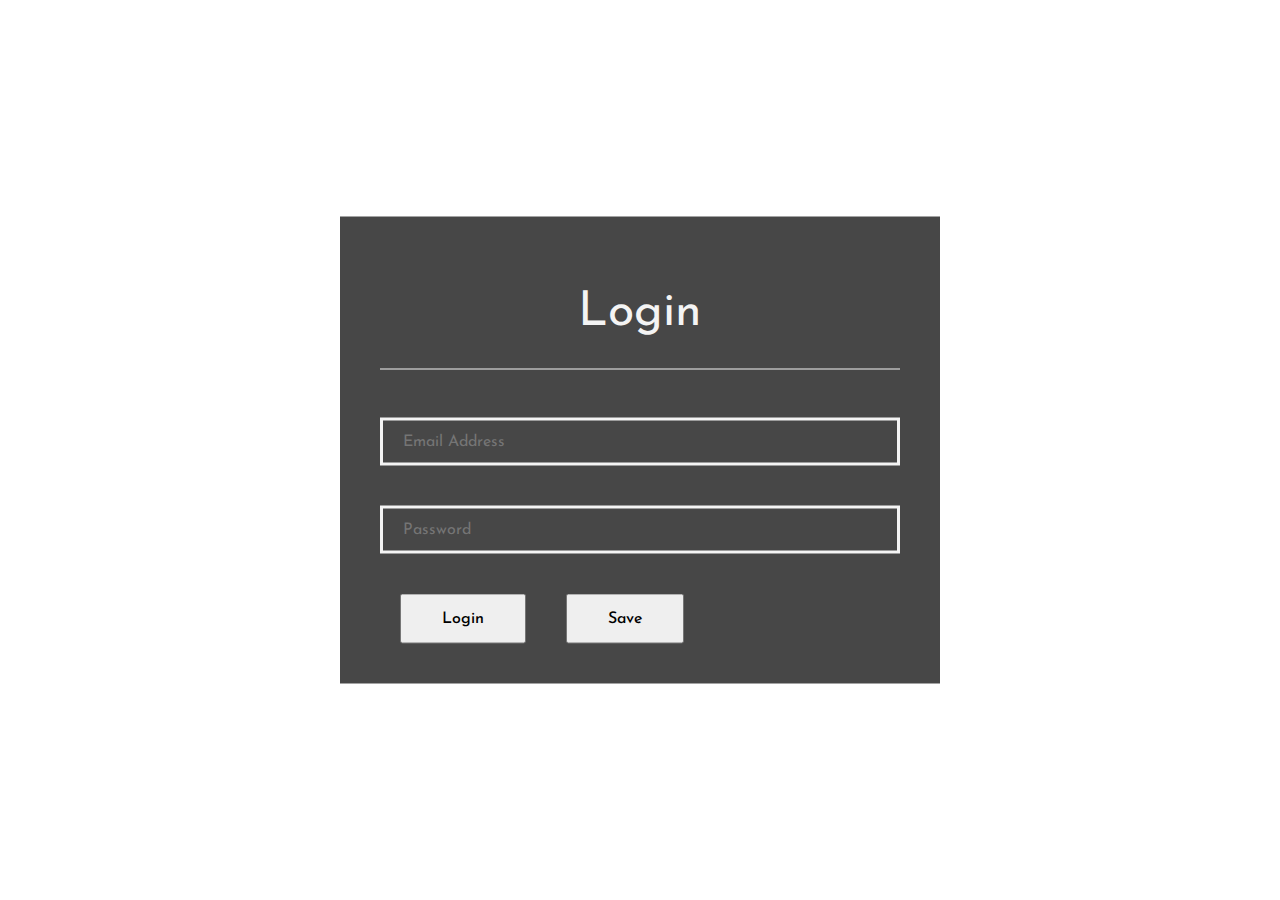
==== index.html @ 2da29306 "add new flex grid system based on flexing up to 4 with classes to center and align items" ====
<!DOCTYPE html>
<html>
  <head>
    <meta charset="utf-8">
    <title>Tuxedo CSS</title>
    <link rel="stylesheet" href="css/styles.css">
		<script src="https://code.jquery.com/jquery-3.1.1.min.js" integrity="sha256-hVVnYaiADRTO2PzUGmuLJr8BLUSjGIZsDYGmIJLv2b8=" crossorigin="anonymous"></script>
  </head>
  <body>

    <div class="hero">
      <!-- <div id="three-canvas"></div> -->
      <div class="hero-body">

        <form>
          <header class="header-light">Login</header>
          <input type="text" class="input_border-light" placeholder="Email Address">
          <input type="password" class="input_border-light" placeholder="Password">
          <div class="f-row">
              <button type="button" class="btn-ghost">Login</button>
              <button type="button" class="btn-ghost">Save</button>
          </div>
      </form>

			</div>
    </div>


    <script src="js/three.js"></script>
    <script src="js/three-render.js"></script>
  </body>
</html>
---- css/styles.css ----
@import url("https://fonts.googleapis.com/css?family=Josefin+Sans:300,400,700,700i");
* {
  box-sizing: border-box;
  margin: 0;
  padding: 0; }

body {
  font-size: 16px;
  line-height: 1; }

.hero {
  position: relative;
  height: 100vh;
  width: 100vw; }
  .hero-body {
    position: absolute;
    width: 100%;
    top: 50%;
    left: 50%;
    transform: translate(-50%, -50%); }

canvas {
  display: block; }

#three-canvas {
  position: absolute; }

.container {
  max-width: 1080px;
  width: 100%;
  margin: auto; }

[class*='col-'] {
  float: left;
  min-height: 1px;
  max-width: 100%;
  padding: 20px; }

.row:before,
.row:after {
  content: "";
  display: table;
  clear: both; }

.col-1 {
  width: 8.33%; }

.col-2 {
  width: 16.66%; }

.col-3 {
  width: 25%; }

.col-4 {
  width: 33.33%; }

.col-5 {
  width: 41.67%; }

.col-6 {
  width: 50%; }

.col-7 {
  width: 58.33%; }

.col-8 {
  width: 66.67%; }

.col-9 {
  width: 75%; }

.col-10 {
  width: 83.33%; }

.col-11 {
  width: 91.66%; }

.col-12 {
  width: 100%; }

.f-row {
  width: 100%;
  display: flex;
  flex-wrap: wrap; }

.f-col-1 {
  flex: 1; }

.f-col-2 {
  flex: 2; }

.f-col-3 {
  flex: 3; }

.f-col-4 {
  flex: 4; }

[class*='flex-center'] {
  display: flex; }

.flex-center {
  justify-content: center;
  align-items: center; }

.flex-center-h {
  justify-content: center; }

.flex-center-v {
  align-items: center; }

.flex-end {
  display: flex;
  align-items: flex-end; }

@media screen and (max-width: 760px) {
  [class*='f-col-'] {
    flex: 50%; } }
@media screen and (max-width: 500px) {
  [class*='f-col-'] {
    flex: 100%; } }

@media screen and (max-width: 500px) {
  [class*='col-'] {
    width: 100%; } }

button {
  font-family: 'Josefin Sans', sans-serif;
  font-size: 1rem;
  height: 50px;
  font-weight: 500;
  margin: 0 20px;
  padding: 15px 40px;
  transition: background ease-in-out 200ms, border ease-in-out 200ms; }
  button:hover, button:focus {
    cursor: pointer;
    outline: none; }

.btn-light {
  color: #191919;
  background: #F4F4F4;
  border: 2px solid #F4F4F4; }
  .btn-light:hover {
    background: #191919;
    border-color: #191919;
    color: #F4F4F4; }

.btn-dark {
  color: #F4F4F4;
  background: #191919;
  border: 2px solid #191919; }
  .btn-dark:hover {
    background: #F4F4F4;
    border-color: #F4F4F4;
    color: #191919; }

.btn-light-ghost {
  background: none;
  border: 2px solid #F4F4F4;
  color: #F4F4F4;
  font-size: 1rem;
  transition: all ease-in-out 100ms;
  font-weight: 500; }
  .btn-light-ghost:hover {
    cursor: pointer;
    background: #F4F4F4;
    color: #191919;
    outline: none; }
  .btn-light-ghost:focus, .btn-light-ghost:active {
    outline: none; }

.btn-dark-ghost {
  background: none;
  border: 2px solid #191919;
  color: #191919;
  font-size: 1rem;
  transition: all ease-in-out 100ms;
  font-weight: 500; }
  .btn-dark-ghost:hover {
    cursor: pointer;
    background: #191919;
    color: #F4F4F4;
    outline: none; }
  .btn-dark-ghost:focus, .btn-dark-ghost:active {
    outline: none; }

form {
  max-width: 600px;
  margin: auto;
  background: rgba(25, 25, 25, 0.8);
  padding: 40px; }

.header-light {
  color: #F4F4F4;
  font-size: 3rem;
  padding: 2rem;
  border-bottom: 1px solid #F4F4F4;
  font-family: "Josefin Sans", sans-serif;
  text-align: center;
  margin-bottom: 3rem; }

input {
  display: block;
  margin: 40px 0;
  height: 3rem;
  max-width: 100%;
  width: 100%;
  border: 2px solid #191919;
  font-size: 1rem;
  padding-left: 20px;
  color: #F4F4F4;
  background: none;
  font-family: "Josefin Sans", sans-serif; }
  input:focus {
    outline: none;
    font-style: normal; }

.input_border-light {
  border: 3px solid #F4F4F4; }

.input_border-pop {
  border: 3px solid #CE4257; }

select {
  display: block; }

textarea {
  display: block; }

/*# sourceMappingURL=styles.css.map */
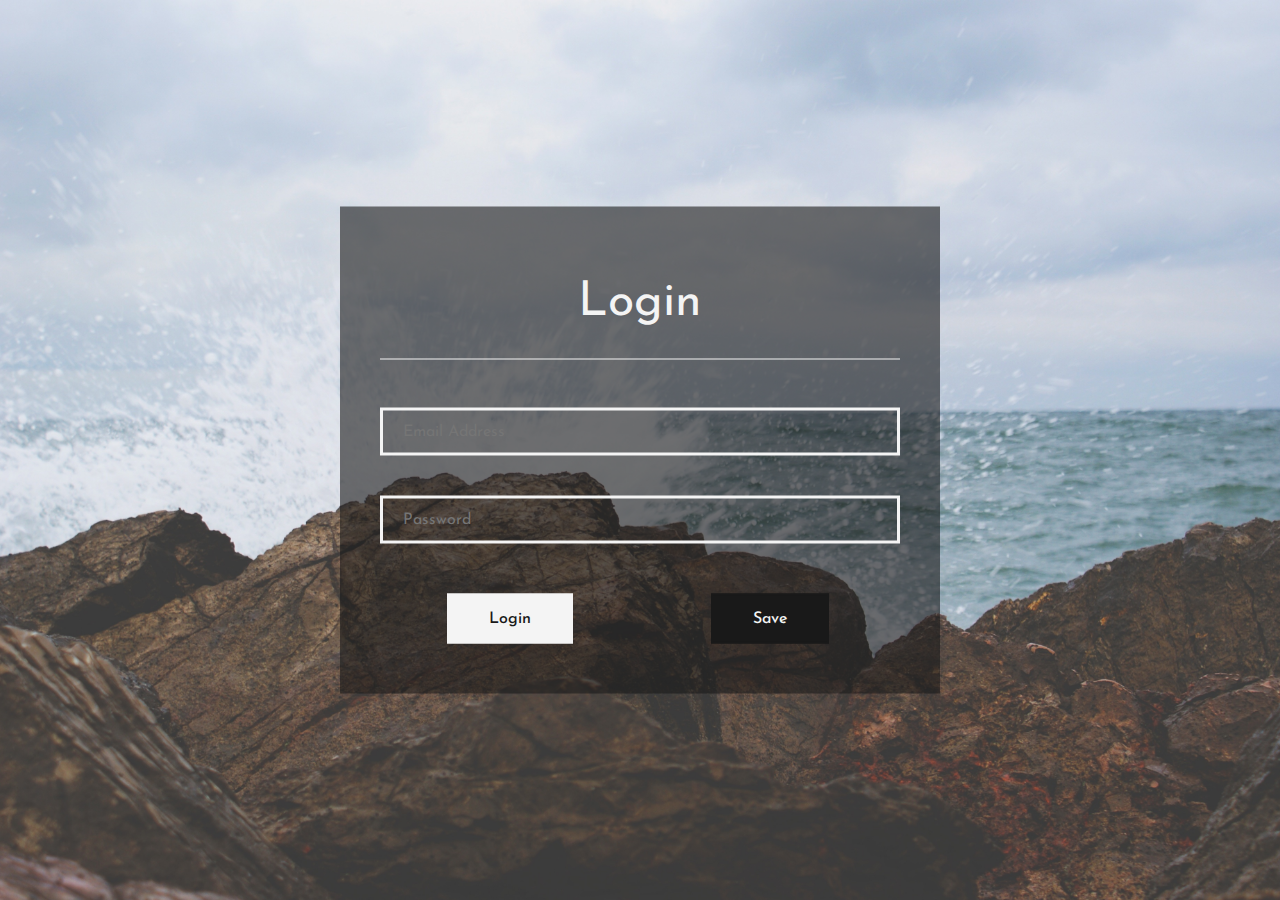
==== commit 8ae95955: "add hero image functionality" ====
--- a/index.html
+++ b/index.html
@@ -9,6 +9,7 @@
   <body>
 
     <div class="hero">
+      <img class="hero-image" src="img/sea.jpg" alt="Image of the sea">
       <!-- <div id="three-canvas"></div> -->
       <div class="hero-body">
 
@@ -16,9 +17,14 @@
           <header class="header-light">Login</header>
           <input type="text" class="input_border-light" placeholder="Email Address">
           <input type="password" class="input_border-light" placeholder="Password">
+
           <div class="f-row">
-              <button type="button" class="btn-ghost">Login</button>
-              <button type="button" class="btn-ghost">Save</button>
+            <div class="f-col-1 flex-center-h">
+              <button type="button" class="btn-light">Login</button>
+            </div>
+            <div class="f-col-1 flex-center-h">
+              <button type="button" class="btn-dark">Save</button>
+            </div>
           </div>
       </form>
 
--- a/css/styles.css
+++ b/css/styles.css
@@ -18,6 +18,11 @@
     top: 50%;
     left: 50%;
     transform: translate(-50%, -50%); }
+  .hero .hero-image {
+    display: block;
+    width: 100%;
+    height: 100%;
+    object-fit: cover; }
 
 canvas {
   display: block; }
@@ -34,7 +39,7 @@
   float: left;
   min-height: 1px;
   max-width: 100%;
-  padding: 20px; }
+  padding: 10px 20px; }
 
 .row:before,
 .row:after {
@@ -95,7 +100,7 @@
 .f-col-4 {
   flex: 4; }
 
-[class*='flex-center'] {
+[class*='flex-center'], [class*='flex-end'] {
   display: flex; }
 
 .flex-center {
@@ -108,9 +113,11 @@
 .flex-center-v {
   align-items: center; }
 
-.flex-end {
-  display: flex;
+.flex-end-v {
   align-items: flex-end; }
+
+.flex-end-h {
+  justify-content: flex-end; }
 
 @media screen and (max-width: 760px) {
   [class*='f-col-'] {
@@ -128,7 +135,6 @@
   font-size: 1rem;
   height: 50px;
   font-weight: 500;
-  margin: 0 20px;
   padding: 15px 40px;
   transition: background ease-in-out 200ms, border ease-in-out 200ms; }
   button:hover, button:focus {
@@ -186,7 +192,8 @@
 form {
   max-width: 600px;
   margin: auto;
-  background: rgba(25, 25, 25, 0.8);
+  background: rgba(25, 25, 25, 0.6);
+  background-size: cover;
   padding: 40px; }
 
 .header-light {
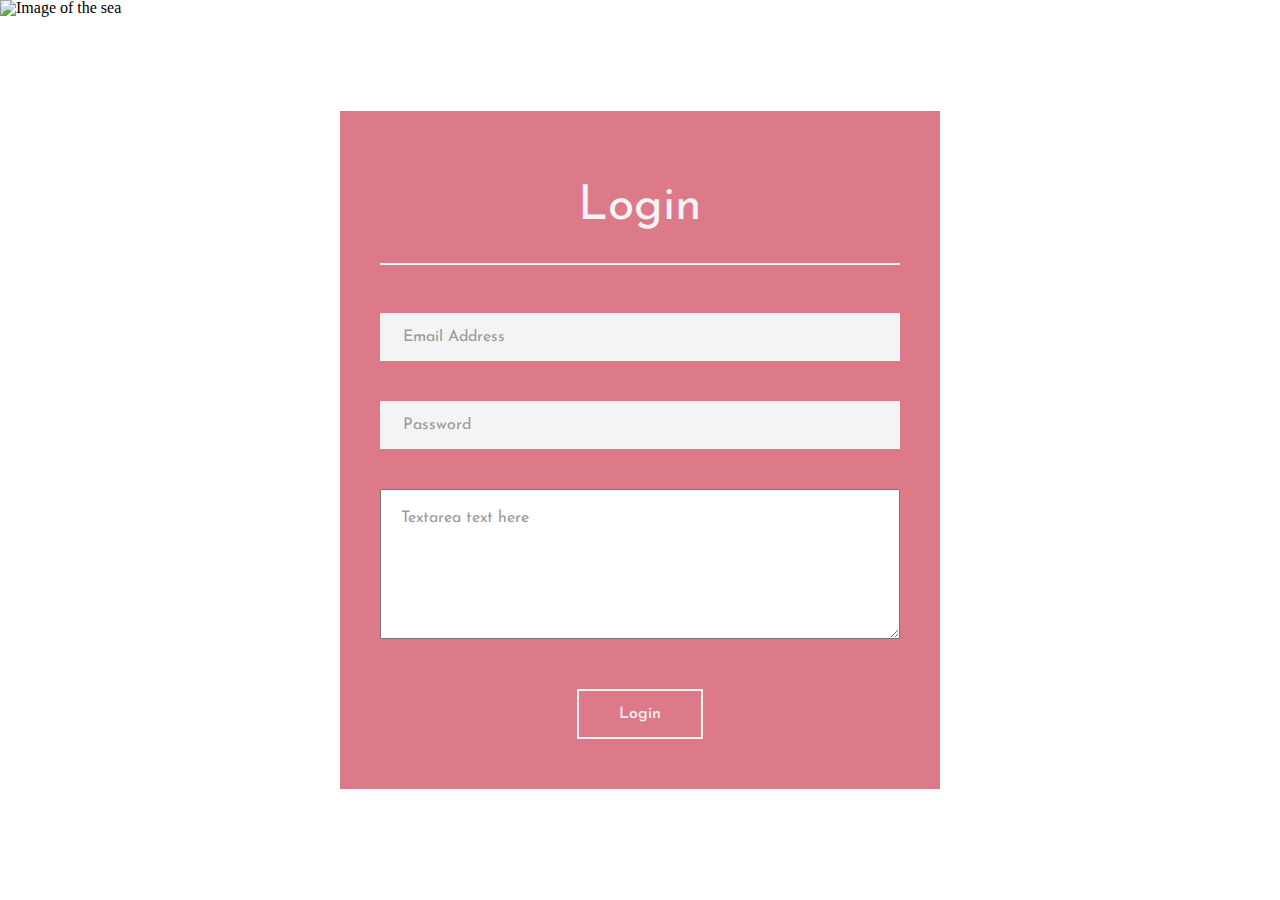
==== commit 0279c5ae: "add text area styling" ====
--- a/index.html
+++ b/index.html
@@ -9,25 +9,20 @@
   <body>
 
     <div class="hero">
-      <img class="hero-image" src="img/sea.jpg" alt="Image of the sea">
+      <img class="hero-image" src="img/palms.jpg" alt="Image of the sea">
       <!-- <div id="three-canvas"></div> -->
       <div class="hero-body">
-
-        <form>
-          <header class="header-light">Login</header>
-          <input type="text" class="input_border-light" placeholder="Email Address">
-          <input type="password" class="input_border-light" placeholder="Password">
-
+        <form class="bg-t-pop">
+          <header class="form-header-light">Login</header>
+          <input type="email" class="input-light" placeholder="Email Address">
+          <input type="password" class="input-light" placeholder="Password">
+          <textarea rows="8" placeholder="Textarea text here"></textarea>
           <div class="f-row">
-            <div class="f-col-1 flex-center-h">
-              <button type="button" class="btn-light">Login</button>
-            </div>
-            <div class="f-col-1 flex-center-h">
-              <button type="button" class="btn-dark">Save</button>
+            <div class="f-col-4 flex-center">
+              <button type="button" class="btn-ghost-light">Login</button>
             </div>
           </div>
-      </form>
-
+        </form>
 			</div>
     </div>
 
--- a/css/styles.css
+++ b/css/styles.css
@@ -159,51 +159,60 @@
     border-color: #F4F4F4;
     color: #191919; }
 
-.btn-light-ghost {
-  background: none;
+.btn-pop {
+  color: #F4F4F4;
+  background: #CE4257;
+  border: 2px solid #CE4257; }
+  .btn-pop:hover {
+    background: #F4F4F4;
+    border-color: #F4F4F4;
+    color: #191919; }
+
+[class*="btn-ghost"] {
+  background: none; }
+
+.btn-ghost-light {
   border: 2px solid #F4F4F4;
-  color: #F4F4F4;
-  font-size: 1rem;
-  transition: all ease-in-out 100ms;
-  font-weight: 500; }
-  .btn-light-ghost:hover {
-    cursor: pointer;
+  color: #F4F4F4; }
+  .btn-ghost-light:hover {
     background: #F4F4F4;
-    color: #191919;
-    outline: none; }
-  .btn-light-ghost:focus, .btn-light-ghost:active {
-    outline: none; }
-
-.btn-dark-ghost {
-  background: none;
+    color: #191919; }
+
+.btn-ghost-dark {
   border: 2px solid #191919;
-  color: #191919;
-  font-size: 1rem;
-  transition: all ease-in-out 100ms;
-  font-weight: 500; }
-  .btn-dark-ghost:hover {
-    cursor: pointer;
+  color: #191919; }
+  .btn-ghost-dark:hover {
     background: #191919;
-    color: #F4F4F4;
-    outline: none; }
-  .btn-dark-ghost:focus, .btn-dark-ghost:active {
-    outline: none; }
+    color: #F4F4F4; }
+
+.btn-ghost-pop {
+  border: 2px solid #CE4257;
+  color: #CE4257; }
+  .btn-ghost-pop:hover {
+    border: 2px solid #F4F4F4;
+    background: #F4F4F4;
+    color: #191919; }
 
 form {
   max-width: 600px;
   margin: auto;
-  background: rgba(25, 25, 25, 0.6);
   background-size: cover;
   padding: 40px; }
 
-.header-light {
-  color: #F4F4F4;
+[class*="form-header"] {
   font-size: 3rem;
   padding: 2rem;
-  border-bottom: 1px solid #F4F4F4;
   font-family: "Josefin Sans", sans-serif;
   text-align: center;
   margin-bottom: 3rem; }
+
+.form-header-dark {
+  color: #191919;
+  border-bottom: 2px solid #191919; }
+
+.form-header-light {
+  color: #F4F4F4;
+  border-bottom: 2px solid #F4F4F4; }
 
 input {
   display: block;
@@ -211,26 +220,85 @@
   height: 3rem;
   max-width: 100%;
   width: 100%;
-  border: 2px solid #191919;
   font-size: 1rem;
   padding-left: 20px;
-  color: #F4F4F4;
   background: none;
   font-family: "Josefin Sans", sans-serif; }
   input:focus {
     outline: none;
     font-style: normal; }
 
-.input_border-light {
-  border: 3px solid #F4F4F4; }
-
-.input_border-pop {
-  border: 3px solid #CE4257; }
+::-webkit-input-placeholder {
+  /* Chrome/Opera/Safari */
+  color: #9B9B9B; }
+
+::-moz-placeholder {
+  /* Firefox 19+ */
+  color: #9B9B9B; }
+
+:-ms-input-placeholder {
+  /* IE 10+ */
+  color: #9B9B9B; }
+
+:-moz-placeholder {
+  /* Firefox 18- */
+  color: #9B9B9B; }
+
+.input-light {
+  border: 3px solid #F4F4F4;
+  background: #F4F4F4;
+  color: #191919; }
+
+.input-dark {
+  border: 3px solid #191919;
+  background: #191919;
+  color: #F4F4F4; }
+
+.input-pop {
+  border: 3px solid #CE4257;
+  background: #CE4257;
+  color: #F4F4F4; }
 
 select {
   display: block; }
 
 textarea {
-  display: block; }
+  font-family: "Josefin Sans", sans-serif;
+  display: block;
+  margin: 40px 0;
+  max-width: 100%;
+  max-height: 400px;
+  width: 100%;
+  font-size: 1rem;
+  padding: 20px 0 0 20px; }
+  textarea:focus, textarea:active {
+    outline: none; }
+
+.bg-dark {
+  background: #191919; }
+
+.bg-light {
+  background: #F4F4F4; }
+
+.bg-pop {
+  background: #CE4257; }
+
+.bg-t-light {
+  background: rgba(244, 244, 244, 0.7); }
+
+.bg-t-dark {
+  background: rgba(25, 25, 25, 0.7); }
+
+.bg-t-pop {
+  background: rgba(206, 66, 87, 0.7); }
+
+.text-dark {
+  color: #191919; }
+
+.text-light {
+  color: #F4F4F4; }
+
+.text-pop {
+  color: #CE4257; }
 
 /*# sourceMappingURL=styles.css.map */
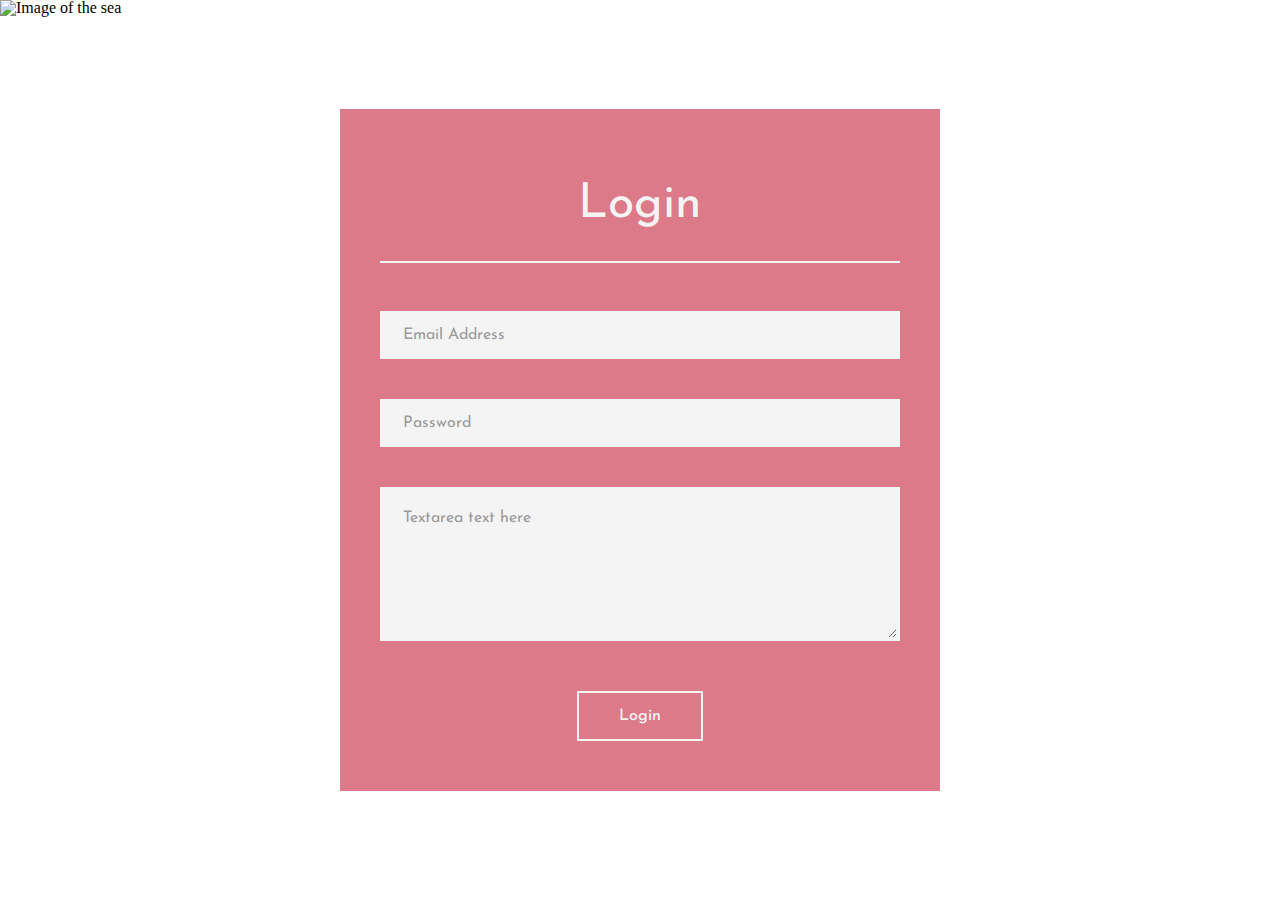
==== commit 27e3eaab: "add different styling options to textareas" ====
--- a/index.html
+++ b/index.html
@@ -16,7 +16,7 @@
           <header class="form-header-light">Login</header>
           <input type="email" class="input-light" placeholder="Email Address">
           <input type="password" class="input-light" placeholder="Password">
-          <textarea rows="8" placeholder="Textarea text here"></textarea>
+          <textarea class="textarea-light" rows="8" placeholder="Textarea text here"></textarea>
           <div class="f-row">
             <div class="f-col-4 flex-center">
               <button type="button" class="btn-ghost-light">Login</button>
--- a/css/styles.css
+++ b/css/styles.css
@@ -214,19 +214,20 @@
   color: #F4F4F4;
   border-bottom: 2px solid #F4F4F4; }
 
-input {
+input, textarea, select {
   display: block;
   margin: 40px 0;
-  height: 3rem;
   max-width: 100%;
   width: 100%;
   font-size: 1rem;
+  font-family: "Josefin Sans", sans-serif; }
+  input:focus, textarea:focus, select:focus {
+    outline: none; }
+
+input {
+  height: 3rem;
   padding-left: 20px;
-  background: none;
-  font-family: "Josefin Sans", sans-serif; }
-  input:focus {
-    outline: none;
-    font-style: normal; }
+  background: none; }
 
 ::-webkit-input-placeholder {
   /* Chrome/Opera/Safari */
@@ -259,20 +260,25 @@
   background: #CE4257;
   color: #F4F4F4; }
 
-select {
-  display: block; }
-
 textarea {
-  font-family: "Josefin Sans", sans-serif;
-  display: block;
-  margin: 40px 0;
-  max-width: 100%;
+  border: none;
   max-height: 400px;
-  width: 100%;
-  font-size: 1rem;
   padding: 20px 0 0 20px; }
-  textarea:focus, textarea:active {
-    outline: none; }
+
+.textarea-light {
+  border: 3px solid #F4F4F4;
+  background: #F4F4F4;
+  color: #191919; }
+
+.textarea-dark {
+  border: 3px solid #191919;
+  background: #191919;
+  color: #F4F4F4; }
+
+.textarea-pop {
+  border: 3px solid #CE4257;
+  background: #CE4257;
+  color: #F4F4F4; }
 
 .bg-dark {
   background: #191919; }
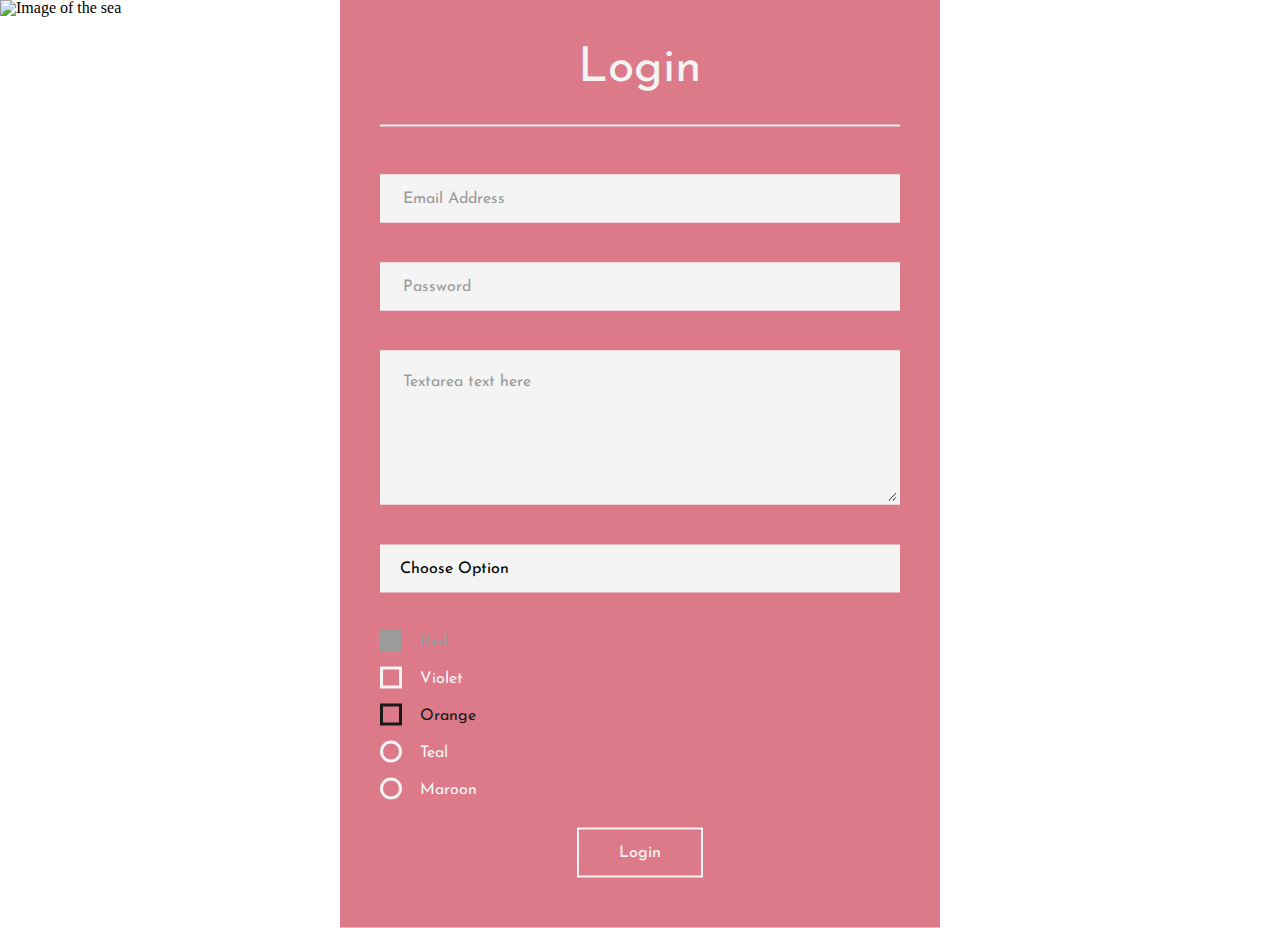
==== commit 819fafae: "add radio buttons" ====
--- a/index.html
+++ b/index.html
@@ -17,6 +17,33 @@
           <input type="email" class="input-light" placeholder="Email Address">
           <input type="password" class="input-light" placeholder="Password">
           <textarea class="textarea-light" rows="8" placeholder="Textarea text here"></textarea>
+          <select class="select-light">
+            <option selected="true" disabled>Choose Option</option>
+            <option>Option 1</option>
+            <option>Option 2</option>
+            <option>Option 3</option>
+          </select>
+          <div class="checkbox-light">
+            <input type="checkbox" disabled id="red">
+            <label for="red">Red</label>
+          </div>
+          <div class="checkbox-light">
+            <input type="checkbox" id="violet">
+            <label for="violet">Violet</label>
+          </div>
+          <div class="checkbox-dark">
+            <input type="checkbox" id="orange">
+            <label for="orange">Orange</label>
+          </div>
+          <div class="radio-light">
+            <input type="radio" id="teal" name="radio-group">
+            <label for="teal">Teal</label>
+          <div class="radio-light">
+            <input type="radio" id="maroon" name="radio-group">
+            <label for="maroon">Maroon</label>
+          </div>
+          </div>
+
           <div class="f-row">
             <div class="f-col-4 flex-center">
               <button type="button" class="btn-ghost-light">Login</button>
@@ -27,6 +54,7 @@
     </div>
 
 
+
     <script src="js/three.js"></script>
     <script src="js/three-render.js"></script>
   </body>
--- a/css/styles.css
+++ b/css/styles.css
@@ -260,6 +260,35 @@
   background: #CE4257;
   color: #F4F4F4; }
 
+select {
+  height: 3em;
+  -webkit-appearance: none;
+  padding-left: 20px;
+  border-radius: 0px;
+  outline: none;
+  background: url("data:image/svg+xml;utf8,<svg width='17px'    height='9px' viewBox='456 21 17 9' version='1.1' xmlns='http://www.w3.org/2000/svg' xmlns:xlink='http://www.w3.org/1999/xlink'>\a   <polygon id='Path-2' stroke='none' fill='#F4F4F4' fill-rule='evenodd' points='456 21 473 21 464.5 29.1301693'></polygon>\a   </svg>");
+  background-position: 96% 50%;
+  background-color: white;
+  background-repeat: no-repeat;
+  border: white; }
+
+.select-light {
+  border: #F4F4F4;
+  background: url("data:image/svg+xml;utf8,<svg width='17px'    height='9px' viewBox='456 21 17 9' version='1.1' xmlns='http://www.w3.org/2000/svg' xmlns:xlink='http://www.w3.org/1999/xlink'>\a   <polygon id='Path-2' stroke='none' fill='#191919' fill-rule='evenodd' points='456 21 473 21 464.5 29.1301693'></polygon>\a   </svg>");
+  background-position: 96% 50%;
+  background-color: #F4F4F4;
+  background-repeat: no-repeat; }
+
+.select-dark {
+  border: #191919;
+  background-color: #191919;
+  color: #F4F4F4; }
+
+.select-pop {
+  border: #CE4257;
+  background-color: #CE4257;
+  color: #F4F4F4; }
+
 textarea {
   border: none;
   max-height: 400px;
@@ -280,6 +309,166 @@
   background: #CE4257;
   color: #F4F4F4; }
 
+.checkbox-light {
+  margin: 20px 0;
+  color: #F4F4F4; }
+
+.checkbox-dark {
+  margin: 20px 0;
+  color: #191919; }
+
+/* Base for label styling */
+[type="checkbox"]:not(:checked),
+[type="checkbox"]:checked {
+  position: absolute;
+  left: -9999px; }
+
+[type="checkbox"]:not(:checked) + label,
+[type="checkbox"]:checked + label {
+  position: relative;
+  font-family: "Josefin Sans", sans-serif;
+  padding-left: 2.5rem;
+  margin-right: 20px;
+  margin-bottom: 20px;
+  padding-top: 4px;
+  cursor: pointer; }
+
+/* checkbox styling */
+[type="checkbox"]:not(:checked) + label:before,
+[type="checkbox"]:checked + label:before {
+  content: '';
+  position: absolute;
+  left: 0;
+  top: 0;
+  width: 1rem;
+  height: 1rem; }
+
+.checkbox-light [type="checkbox"]:not(:checked) + label:before,
+.checkbox-light [type="checkbox"]:checked + label:before {
+  border: 3px solid #F4F4F4; }
+
+.checkbox-dark [type="checkbox"]:not(:checked) + label:before,
+.checkbox-dark [type="checkbox"]:checked + label:before {
+  border: 3px solid #191919; }
+
+/* checked mark styling */
+[type="checkbox"]:not(:checked) + label:after,
+[type="checkbox"]:checked + label:after {
+  content: '';
+  position: absolute;
+  top: 1px;
+  left: 1px;
+  width: 1.3rem;
+  height: 1.3rem;
+  transition: width ease-in 200ms; }
+
+.checkbox-light [type="checkbox"]:not(:checked) + label:after,
+.checkbox-light [type="checkbox"]:checked + label:after {
+  background: #F4F4F4; }
+
+.checkbox-dark [type="checkbox"]:not(:checked) + label:after,
+.checkbox-dark [type="checkbox"]:checked + label:after {
+  background: #191919; }
+
+/* checked mark aspect changes */
+[type="checkbox"]:not(:checked) + label:after {
+  opacity: 0;
+  width: 0;
+  height: 0; }
+
+/* disabled checkbox */
+[type="checkbox"]:disabled:not(:checked) + label:before,
+[type="checkbox"]:disabled:checked + label:before {
+  border-color: #9B9B9B;
+  background-color: #9B9B9B; }
+
+[type="checkbox"]:disabled:checked + label:after {
+  color: #9B9B9B; }
+
+[type="checkbox"]:disabled + label {
+  color: #9B9B9B; }
+
+.radio-light {
+  margin: 20px 0;
+  color: #F4F4F4; }
+
+.radio-dark {
+  margin: 20px 0;
+  color: #191919; }
+
+/* Base for label styling */
+[type="radio"]:not(:checked),
+[type="radio"]:checked {
+  position: absolute;
+  left: -9999px; }
+
+[type="radio"]:not(:checked) + label,
+[type="radio"]:checked + label {
+  position: relative;
+  font-family: "Josefin Sans", sans-serif;
+  padding-left: 2.5rem;
+  margin-right: 20px;
+  margin-bottom: 20px;
+  padding-top: 4px;
+  cursor: pointer; }
+
+/* radio button styling */
+[type="radio"]:not(:checked) + label:before,
+[type="radio"]:checked + label:before {
+  content: '';
+  position: absolute;
+  left: 0;
+  top: 0;
+  width: 1rem;
+  height: 1rem;
+  border-radius: 100%; }
+
+.radio-light [type="radio"]:not(:checked) + label:before,
+.radio-light [type="radio"]:checked + label:before {
+  border: 3px solid #F4F4F4; }
+
+.radio-dark [type="radio"]:not(:checked) + label:before,
+.radio-dark [type="radio"]:checked + label:before {
+  border: 3px solid #191919; }
+
+/* checked mark styling */
+[type="radio"]:not(:checked) + label:after,
+[type="radio"]:checked + label:after {
+  content: '';
+  position: absolute;
+  top: 1px;
+  left: 1px;
+  width: 1.3rem;
+  height: 1.3rem;
+  border-radius: 100%;
+  transition: width ease-in 200ms; }
+
+.radio-light [type="radio"]:not(:checked) + label:after,
+.radio-light [type="radio"]:checked + label:after {
+  background: #F4F4F4; }
+
+.radio-dark [type="radio"]:not(:checked) + label:after,
+.radio-dark [type="radio"]:checked + label:after {
+  background: #191919; }
+
+/* checked mark aspect changes */
+[type="radio"]:not(:checked) + label:after {
+  opacity: 0;
+  width: 0;
+  height: 0; }
+
+/* disabled radio */
+[type="radio"]:disabled:not(:checked) + label:before,
+[type="radio"]:disabled:checked + label:before {
+  border-color: #9B9B9B;
+  background-color: #9B9B9B; }
+
+[type="radio"]:disabled:checked + label:after {
+  color: #9B9B9B; }
+
+[type="radio"]:disabled + label {
+  color: #9B9B9B; }
+
 .bg-dark {
   background: #191919; }
 
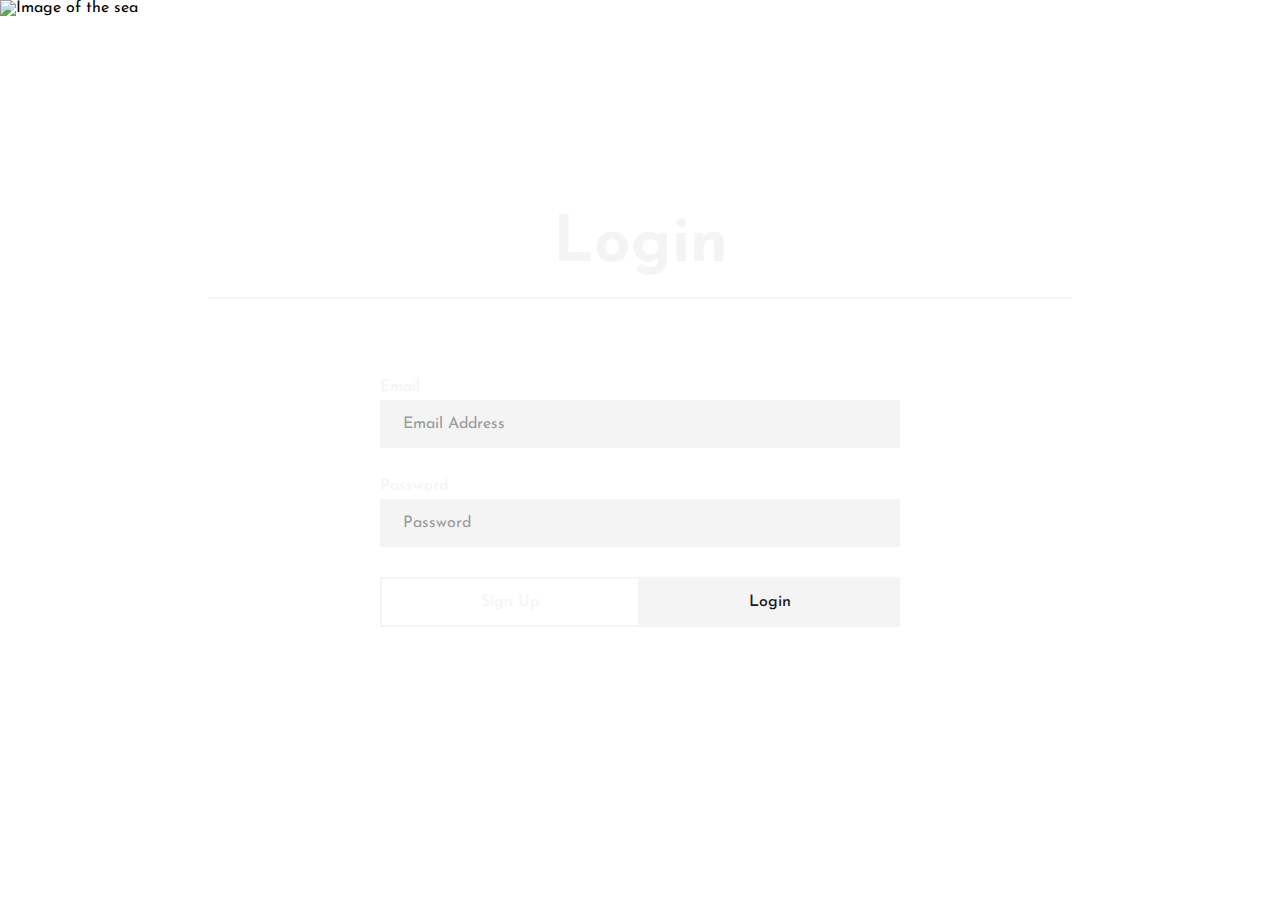
==== commit 1b64d6a3: "make changes to hero section and add new form that is shorter" ====
--- a/index.html
+++ b/index.html
@@ -2,56 +2,83 @@
 <html>
   <head>
     <meta charset="utf-8">
+    <meta name="viewport" content="width=device-width, initial-scale=1.0">
     <title>Tuxedo CSS</title>
     <link rel="stylesheet" href="css/styles.css">
 		<script src="https://code.jquery.com/jquery-3.1.1.min.js" integrity="sha256-hVVnYaiADRTO2PzUGmuLJr8BLUSjGIZsDYGmIJLv2b8=" crossorigin="anonymous"></script>
   </head>
   <body>
+    <!-- <div id="three-canvas"></div> -->
 
     <div class="hero">
       <img class="hero-image" src="img/palms.jpg" alt="Image of the sea">
-      <!-- <div id="three-canvas"></div> -->
-      <div class="hero-body">
-        <form class="bg-t-pop">
-          <header class="form-header-light">Login</header>
-          <input type="email" class="input-light" placeholder="Email Address">
-          <input type="password" class="input-light" placeholder="Password">
-          <textarea class="textarea-light" rows="8" placeholder="Textarea text here"></textarea>
-          <select class="select-light">
-            <option selected="true" disabled>Choose Option</option>
-            <option>Option 1</option>
-            <option>Option 2</option>
-            <option>Option 3</option>
-          </select>
-          <div class="checkbox-light">
-            <input type="checkbox" disabled id="red">
-            <label for="red">Red</label>
-          </div>
-          <div class="checkbox-light">
-            <input type="checkbox" id="violet">
-            <label for="violet">Violet</label>
-          </div>
-          <div class="checkbox-dark">
-            <input type="checkbox" id="orange">
-            <label for="orange">Orange</label>
-          </div>
-          <div class="radio-light">
-            <input type="radio" id="teal" name="radio-group">
-            <label for="teal">Teal</label>
-          <div class="radio-light">
-            <input type="radio" id="maroon" name="radio-group">
-            <label for="maroon">Maroon</label>
-          </div>
-          </div>
+      <div class="hero-content">
+        <div class="hero-title">
+          <h1 class="text-light">Login</h1>
+        </div>
+        <div class="hero-body">
+          <form>
+            <label class="text-light">Email</label>
+            <input type="email" class="input-light" placeholder="Email Address">
+            <label class="text-light">Password</label>
+            <input type="password" class="input-light" placeholder="Password">
+            <div class="f-row">
+              <button class="btn-ghost-light f-col-1 flex-center" name="button">Sign Up</button>
+              <button class="btn-light f-col-1 flex-center" name="button">Login</button>        
+            </div>
+          </form>
+        </div>
+      </div>
+    </div>
 
-          <div class="f-row">
-            <div class="f-col-4 flex-center">
-              <button type="button" class="btn-ghost-light">Login</button>
-            </div>
-          </div>
-        </form>
-			</div>
-    </div>
+    <!-- <form class="bg-t-dark">
+      <header class="form-header-light">Login</header>
+
+      <input type="email" class="input-light" placeholder="Email Address">
+      <input type="password" class="input-light" placeholder="Password">
+
+      <label class="text-light">Why are you joining?</label>
+      <textarea class="textarea-light" rows="3" placeholder="Textarea text here"></textarea>
+
+      <select class="select-light">
+        <option selected="true" disabled>Choose Option</option>
+        <option>Option 1</option>
+        <option>Option 2</option>
+        <option>Option 3</option>
+      </select>
+
+      <label class="text-light">Choose two colors:</label>
+      <div class="checkbox-light">
+        <input type="checkbox" id="red">
+        <label for="red">Red</label>
+      </div>
+      <div class="checkbox-light">
+        <input type="checkbox" id="yellow">
+        <label for="yellow">Yellow</label>
+      </div>
+      <div class="checkbox-light">
+        <input type="checkbox" id="green">
+        <label for="green">Green</label>
+      </div>
+
+      <div class="form-divide-light"></div>
+
+      <label class="text-light">Pick a color:</label>
+      <div class="radio-light">
+        <input type="radio" id="teal" name="radio-group">
+        <label for="teal">Teal</label>
+      </div>
+      <div class="radio-light">
+        <input type="radio" id="maroon" name="radio-group">
+        <label for="maroon">Maroon</label>
+      </div>
+
+      <div class="f-row">
+        <div class="f-col-4 flex-center">
+          <button type="button" class="btn-ghost-light">Login</button>
+        </div>
+      </div>
+    </form> -->
 
 
 
--- a/css/styles.css
+++ b/css/styles.css
@@ -10,18 +10,33 @@
 
 .hero {
   position: relative;
-  height: 100vh;
-  width: 100vw; }
-  .hero-body {
+  font-family: "Josefin Sans", sans-serif;
+  min-height: 100vh;
+  width: 100vw;
+  height: auto; }
+  .hero-content {
+    max-width: 1080px;
+    width: 100%;
     position: absolute;
-    width: 100%;
     top: 50%;
     left: 50%;
     transform: translate(-50%, -50%); }
+  .hero-title {
+    width: 80%;
+    padding: 20px;
+    margin: auto;
+    text-align: center;
+    font-size: 2rem;
+    border-bottom: 2px solid #F4F4F4; }
+  .hero-body {
+    margin: 20px auto;
+    position: relative;
+    padding: 20px 0;
+    width: 70%; }
   .hero .hero-image {
     display: block;
     width: 100%;
-    height: 100%;
+    min-height: 100vh;
     object-fit: cover; }
 
 canvas {
@@ -195,9 +210,26 @@
 
 form {
   max-width: 600px;
+  max-height: 100%;
   margin: auto;
-  background-size: cover;
   padding: 40px; }
+
+[class*="form-divide"] {
+  margin: 30px 0;
+  height: 1px; }
+
+.form-divide-light {
+  border-bottom: 1px solid #F4F4F4; }
+
+.form-divide-dark {
+  border-bottom: 1px solid #191919; }
+
+.form-divide-pop {
+  border-bottom: 1px solid #CE4257; }
+
+label {
+  font-size: 1rem;
+  font-family: "Josefin Sans", sans-serif; }
 
 [class*="form-header"] {
   font-size: 3rem;
@@ -216,7 +248,7 @@
 
 input, textarea, select {
   display: block;
-  margin: 40px 0;
+  margin: 5px 0 30px 0;
   max-width: 100%;
   width: 100%;
   font-size: 1rem;
@@ -291,7 +323,7 @@
 
 textarea {
   border: none;
-  max-height: 400px;
+  max-height: 300px;
   padding: 20px 0 0 20px; }
 
 .textarea-light {
@@ -360,7 +392,7 @@
   left: 1px;
   width: 1.3rem;
   height: 1.3rem;
-  transition: width ease-in 200ms; }
+  transition: width ease-in 200ms, height ease-in 200ms; }
 
 .checkbox-light [type="checkbox"]:not(:checked) + label:after,
 .checkbox-light [type="checkbox"]:checked + label:after {
@@ -441,7 +473,7 @@
   width: 1.3rem;
   height: 1.3rem;
   border-radius: 100%;
-  transition: width ease-in 200ms; }
+  transition: width ease-in 200ms, height ease-in 200ms; }
 
 .radio-light [type="radio"]:not(:checked) + label:after,
 .radio-light [type="radio"]:checked + label:after {
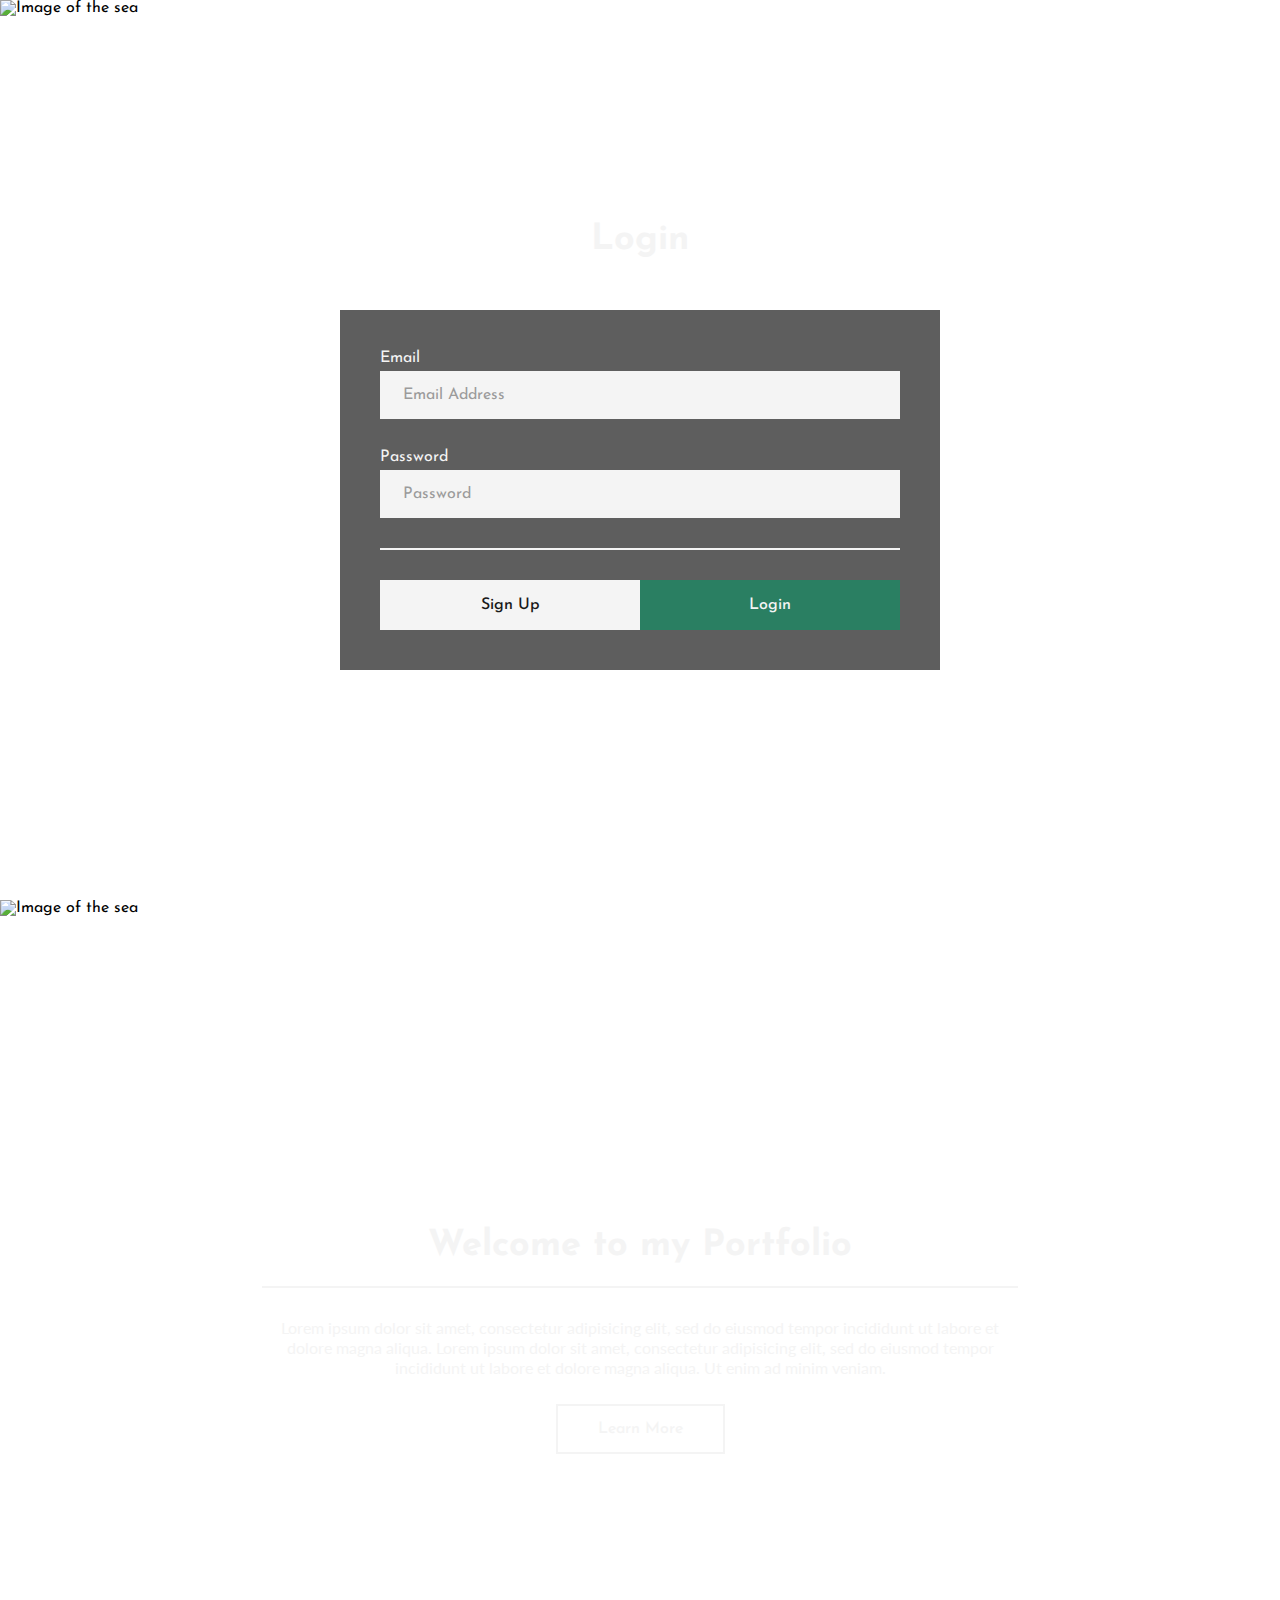
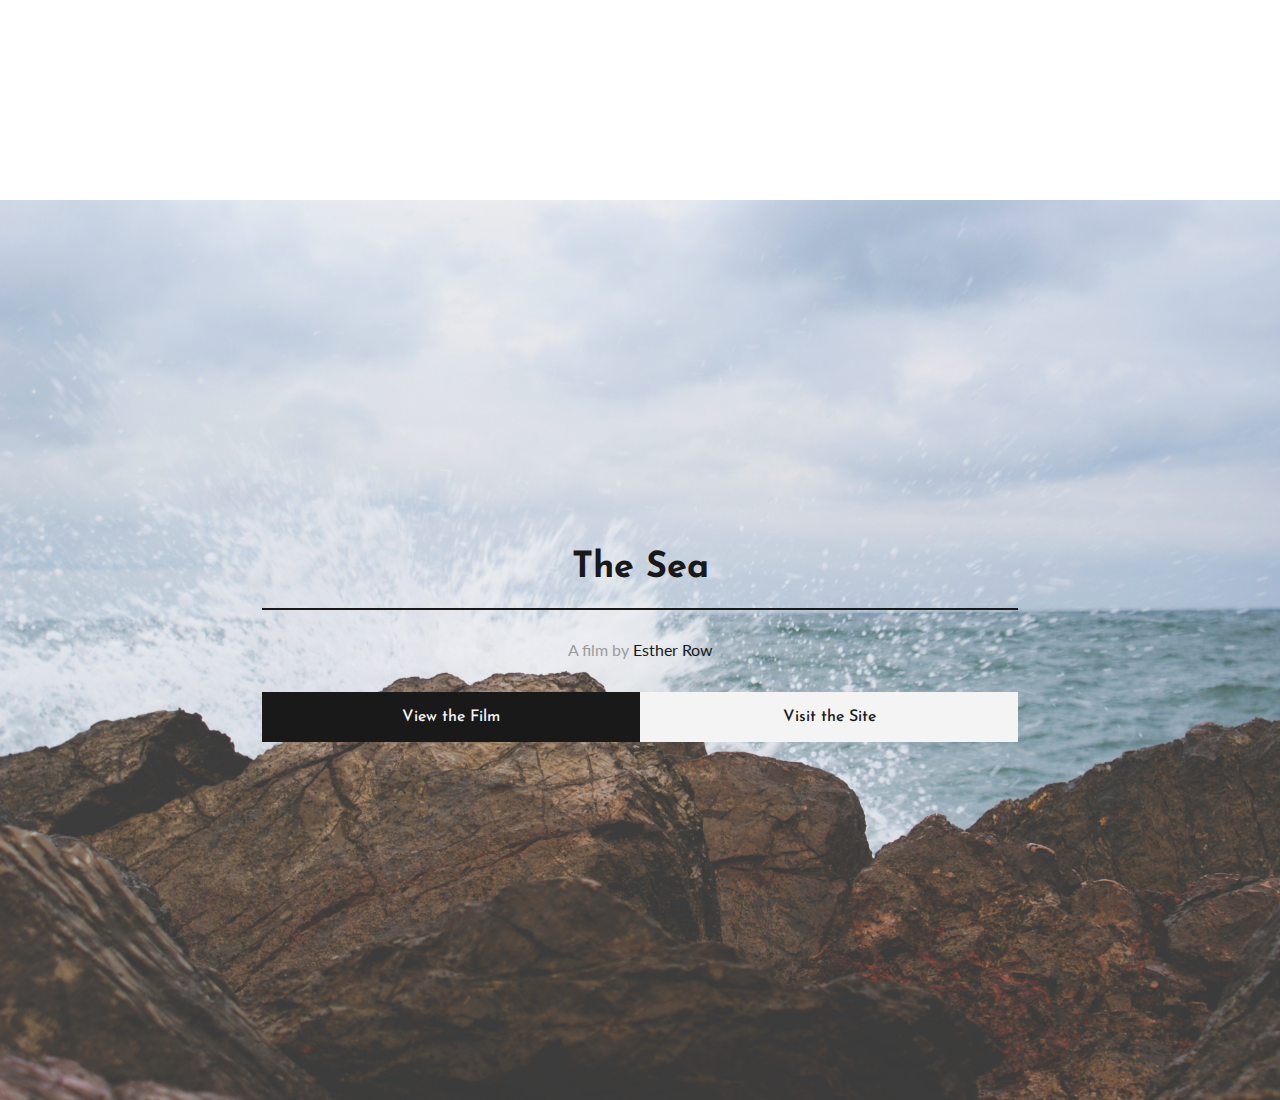
==== commit e188bb18: "add global stylesheet for users to change variables and add presets for headers in fonts scss" ====
--- a/index.html
+++ b/index.html
@@ -3,12 +3,11 @@
   <head>
     <meta charset="utf-8">
     <meta name="viewport" content="width=device-width, initial-scale=1.0">
-    <title>Tuxedo CSS</title>
+    <title>Tuxedo CSS - Hero Form</title>
     <link rel="stylesheet" href="css/styles.css">
 		<script src="https://code.jquery.com/jquery-3.1.1.min.js" integrity="sha256-hVVnYaiADRTO2PzUGmuLJr8BLUSjGIZsDYGmIJLv2b8=" crossorigin="anonymous"></script>
   </head>
   <body>
-    <!-- <div id="three-canvas"></div> -->
 
     <div class="hero">
       <img class="hero-image" src="img/palms.jpg" alt="Image of the sea">
@@ -17,69 +16,58 @@
           <h1 class="text-light">Login</h1>
         </div>
         <div class="hero-body">
-          <form>
+          <form class="bg-t-dark">
             <label class="text-light">Email</label>
             <input type="email" class="input-light" placeholder="Email Address">
             <label class="text-light">Password</label>
             <input type="password" class="input-light" placeholder="Password">
+            <div class="form-divide-light"></div>
             <div class="f-row">
-              <button class="btn-ghost-light f-col-1 flex-center" name="button">Sign Up</button>
-              <button class="btn-light f-col-1 flex-center" name="button">Login</button>        
+              <button class="btn-light f-col-1 flex-center" name="button">Sign Up</button>
+              <button class="btn-pop f-col-1 flex-center" name="button">Login</button>
             </div>
           </form>
         </div>
       </div>
     </div>
 
-    <!-- <form class="bg-t-dark">
-      <header class="form-header-light">Login</header>
-
-      <input type="email" class="input-light" placeholder="Email Address">
-      <input type="password" class="input-light" placeholder="Password">
-
-      <label class="text-light">Why are you joining?</label>
-      <textarea class="textarea-light" rows="3" placeholder="Textarea text here"></textarea>
-
-      <select class="select-light">
-        <option selected="true" disabled>Choose Option</option>
-        <option>Option 1</option>
-        <option>Option 2</option>
-        <option>Option 3</option>
-      </select>
-
-      <label class="text-light">Choose two colors:</label>
-      <div class="checkbox-light">
-        <input type="checkbox" id="red">
-        <label for="red">Red</label>
-      </div>
-      <div class="checkbox-light">
-        <input type="checkbox" id="yellow">
-        <label for="yellow">Yellow</label>
-      </div>
-      <div class="checkbox-light">
-        <input type="checkbox" id="green">
-        <label for="green">Green</label>
-      </div>
-
-      <div class="form-divide-light"></div>
-
-      <label class="text-light">Pick a color:</label>
-      <div class="radio-light">
-        <input type="radio" id="teal" name="radio-group">
-        <label for="teal">Teal</label>
-      </div>
-      <div class="radio-light">
-        <input type="radio" id="maroon" name="radio-group">
-        <label for="maroon">Maroon</label>
-      </div>
-
-      <div class="f-row">
-        <div class="f-col-4 flex-center">
-          <button type="button" class="btn-ghost-light">Login</button>
+    <div class="hero">
+      <img class="hero-image" src="img/hills.jpg" alt="Image of the sea">
+      <div class="hero-content">
+        <div class="hero-title-light">
+          <h1 class="text-light">Welcome to my Portfolio</h1>
+        </div>
+        <div class="hero-body">
+          <p class="text-light text-center">Lorem ipsum dolor sit amet, consectetur adipisicing elit, sed do eiusmod tempor incididunt ut labore et dolore magna aliqua. Lorem ipsum dolor sit amet, consectetur adipisicing elit, sed do eiusmod tempor incididunt ut labore et dolore magna aliqua. Ut enim ad minim veniam.</p>
+          <br>
+          <div class="f-row">
+            <div class="f-col-1 flex-center">
+              <button class="btn-ghost-light" name="button">Learn More</button>
+            </div>
+          </div>
         </div>
       </div>
-    </form> -->
+    </div>
 
+    <div class="hero">
+      <img class="hero-image" src="img/sea.jpg" alt="Image of the sea">
+      <div class="hero-content">
+        <div class="hero-title-dark">
+          <h1 class="text-dark">The Sea</h1>
+        </div>
+        <div class="hero-body">
+          <p class="text-center text-grey">
+            A film by <span class="text-dark">Esther Row</span>
+          </p>
+          <br>
+          <br>
+          <div class="f-row">
+            <button class="btn-dark f-col-1 flex-center" name="button">View the Film</button>
+            <button class="btn-light f-col-1 flex-center" name="button">Visit the Site</button>
+          </div>
+        </div>
+      </div>
+    </div>
 
 
     <script src="js/three.js"></script>
--- a/css/styles.css
+++ b/css/styles.css
@@ -1,4 +1,4 @@
-@import url("https://fonts.googleapis.com/css?family=Josefin+Sans:300,400,700,700i");
+@import url("https://fonts.googleapis.com/css?family=Josefin+Sans:300,400,700,700i|Lato");
 * {
   box-sizing: border-box;
   margin: 0;
@@ -8,11 +8,42 @@
   font-size: 16px;
   line-height: 1; }
 
+h1, h2, h3, h4, h5, h6 {
+  font-family: "Josefin Sans", sans-serif; }
+
+h1 {
+  font-size: 36px;
+  line-height: 40px; }
+
+h2 {
+  font-size: 30px;
+  line-height: 40px; }
+
+h3 {
+  font-size: 24px;
+  line-height: 40px; }
+
+h4 {
+  font-size: 18px;
+  line-height: 20px; }
+
+h5 {
+  font-size: 14px;
+  line-height: 20px; }
+
+h6 {
+  font-size: 12px;
+  line-height: 20px; }
+
+p {
+  font-family: "Lato", sans-serif;
+  font-size: 16px;
+  line-height: 20px; }
+
 .hero {
   position: relative;
   font-family: "Josefin Sans", sans-serif;
   min-height: 100vh;
-  width: 100vw;
   height: auto; }
   .hero-content {
     max-width: 1080px;
@@ -21,22 +52,36 @@
     top: 50%;
     left: 50%;
     transform: translate(-50%, -50%); }
-  .hero-title {
-    width: 80%;
+  .hero [class*=hero-title] {
+    width: 70%;
     padding: 20px;
     margin: auto;
     text-align: center;
-    font-size: 2rem;
-    border-bottom: 2px solid #F4F4F4; }
+    font-size: 1.5rem;
+    transition: width ease-in 200ms; }
+    @media screen and (max-width: 500px) {
+      .hero [class*=hero-title] {
+        width: 100%; } }
+  .hero-title-dark {
+    border-bottom: 2px solid #191919;
+    color: #191919; }
+  .hero-title-light {
+    border-bottom: 2px solid #F4F4F4;
+    color: #F4F4F4; }
   .hero-body {
     margin: 20px auto;
     position: relative;
-    padding: 20px 0;
-    width: 70%; }
-  .hero .hero-image {
+    padding: 10px 0;
+    width: 70%;
+    transition: width ease-in 200ms; }
+    @media screen and (max-width: 500px) {
+      .hero-body {
+        width: 100%;
+        padding: 10px; } }
+  .hero-image {
     display: block;
     width: 100%;
-    min-height: 100vh;
+    height: 100vh;
     object-fit: cover; }
 
 canvas {
@@ -48,7 +93,8 @@
 .container {
   max-width: 1080px;
   width: 100%;
-  margin: auto; }
+  margin: auto;
+  padding: 40px 0; }
 
 [class*='col-'] {
   float: left;
@@ -123,23 +169,33 @@
   align-items: center; }
 
 .flex-center-h {
-  justify-content: center; }
+  align-items: center;
+  justify-content: flex-start; }
 
 .flex-center-v {
-  align-items: center; }
+  justify-content: center;
+  align-items: flex-start; }
 
 .flex-end-v {
+  justify-content: flex-end;
+  align-items: flex-start; }
+
+.flex-end-h {
+  align-items: flex-end;
+  justify-content: flex-start; }
+
+.flex-end {
+  justify-content: flex-end;
   align-items: flex-end; }
 
-.flex-end-h {
-  justify-content: flex-end; }
-
-@media screen and (max-width: 760px) {
-  [class*='f-col-'] {
-    flex: 50%; } }
-@media screen and (max-width: 500px) {
-  [class*='f-col-'] {
-    flex: 100%; } }
+[class*='f-col-'] {
+  flex-direction: column; }
+  @media screen and (max-width: 760px) {
+    [class*='f-col-'] {
+      flex: 50%; } }
+  @media screen and (max-width: 500px) {
+    [class*='f-col-'] {
+      flex: 100%; } }
 
 @media screen and (max-width: 500px) {
   [class*='col-'] {
@@ -176,8 +232,8 @@
 
 .btn-pop {
   color: #F4F4F4;
-  background: #CE4257;
-  border: 2px solid #CE4257; }
+  background: #2A7F62;
+  border: 2px solid #2A7F62; }
   .btn-pop:hover {
     background: #F4F4F4;
     border-color: #F4F4F4;
@@ -201,8 +257,8 @@
     color: #F4F4F4; }
 
 .btn-ghost-pop {
-  border: 2px solid #CE4257;
-  color: #CE4257; }
+  border: 2px solid #2A7F62;
+  color: #2A7F62; }
   .btn-ghost-pop:hover {
     border: 2px solid #F4F4F4;
     background: #F4F4F4;
@@ -219,13 +275,13 @@
   height: 1px; }
 
 .form-divide-light {
-  border-bottom: 1px solid #F4F4F4; }
+  border-bottom: 2px solid #F4F4F4; }
 
 .form-divide-dark {
-  border-bottom: 1px solid #191919; }
+  border-bottom: 2px solid #191919; }
 
 .form-divide-pop {
-  border-bottom: 1px solid #CE4257; }
+  border-bottom: 2px solid #2A7F62; }
 
 label {
   font-size: 1rem;
@@ -288,8 +344,8 @@
   color: #F4F4F4; }
 
 .input-pop {
-  border: 3px solid #CE4257;
-  background: #CE4257;
+  border: 3px solid #2A7F62;
+  background: #2A7F62;
   color: #F4F4F4; }
 
 select {
@@ -317,8 +373,8 @@
   color: #F4F4F4; }
 
 .select-pop {
-  border: #CE4257;
-  background-color: #CE4257;
+  border: #2A7F62;
+  background-color: #2A7F62;
   color: #F4F4F4; }
 
 textarea {
@@ -337,8 +393,8 @@
   color: #F4F4F4; }
 
 .textarea-pop {
-  border: 3px solid #CE4257;
-  background: #CE4257;
+  border: 3px solid #2A7F62;
+  background: #2A7F62;
   color: #F4F4F4; }
 
 .checkbox-light {
@@ -508,7 +564,7 @@
   background: #F4F4F4; }
 
 .bg-pop {
-  background: #CE4257; }
+  background: #2A7F62; }
 
 .bg-t-light {
   background: rgba(244, 244, 244, 0.7); }
@@ -517,15 +573,21 @@
   background: rgba(25, 25, 25, 0.7); }
 
 .bg-t-pop {
-  background: rgba(206, 66, 87, 0.7); }
+  background: rgba(42, 127, 98, 0.7); }
 
 .text-dark {
   color: #191919; }
 
+.text-grey {
+  color: #9B9B9B; }
+
 .text-light {
   color: #F4F4F4; }
 
 .text-pop {
-  color: #CE4257; }
+  color: #2A7F62; }
+
+.text-center {
+  text-align: center; }
 
 /*# sourceMappingURL=styles.css.map */
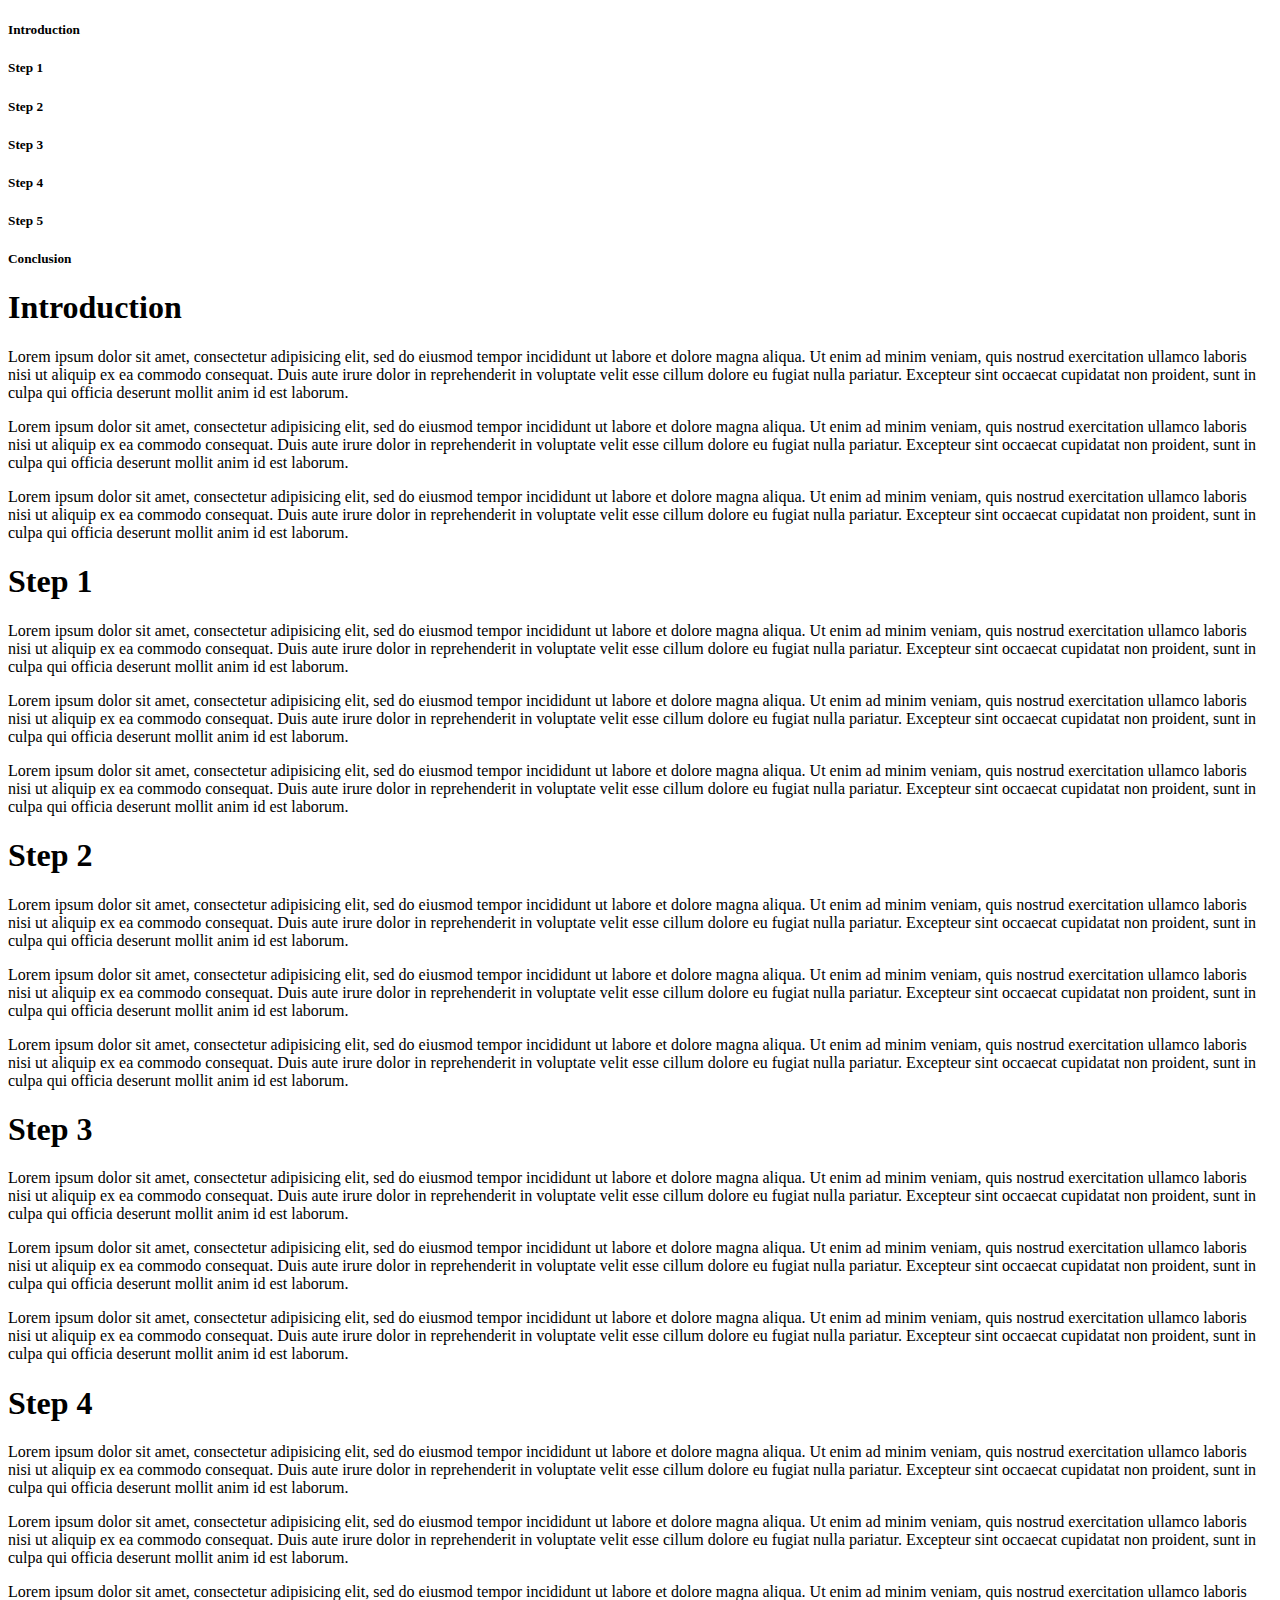
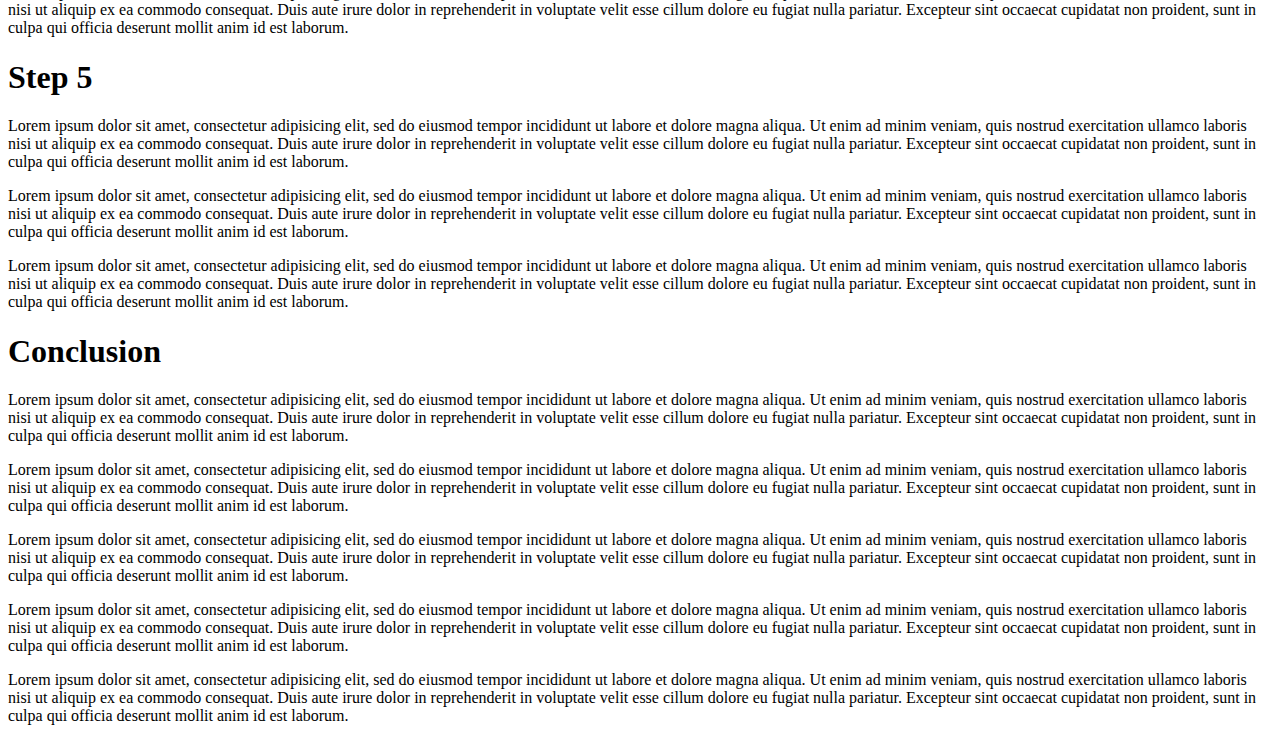
==== commit f4b2747b: "fix scroll spy bug with left border jump before scroll position is set" ====
--- a/index.html
+++ b/index.html
@@ -1,76 +1,66 @@
 <!DOCTYPE html>
 <html>
   <head>
-    <meta charset="utf-8">
+    <link rel="shortcut icon" href="img/favicon.png" type="image/x-icon">
     <meta name="viewport" content="width=device-width, initial-scale=1.0">
-    <title>Tuxedo CSS - Hero Form</title>
+    <title>Tuxedo CSS Index Start</title>
     <link rel="stylesheet" href="css/styles.css">
 		<script src="https://code.jquery.com/jquery-3.1.1.min.js" integrity="sha256-hVVnYaiADRTO2PzUGmuLJr8BLUSjGIZsDYGmIJLv2b8=" crossorigin="anonymous"></script>
+    <script src="js/tuxedo.js" charset="utf-8"></script>
+    <script src="js/scrollspy.js" charset="utf-8"></script>
   </head>
   <body>
+    <div class="container">
+      <div class="f-row responsive">
+        <div class="f-col-1 scrollSpy tablet-hide">
+          <div class="fixed text-dark">
+            <h5 id="scrollSpy1" class="active">Introduction</h4>
+            <h5 id="scrollSpy2">Step 1</h4>
+            <h5 id="scrollSpy3">Step 2</h4>
+            <h5 id="scrollSpy4">Step 3</h4>
+            <h5 id="scrollSpy5">Step 4</h4>
+            <h5 id="scrollSpy6">Step 5</h4>
+            <h5 id="scrollSpy7">Conclusion</h4>
+          </div>
+        </div>
+        <div class="f-col-4">
+          <h1 id="section1">Introduction</h1>
+          <p>Lorem ipsum dolor sit amet, consectetur adipisicing elit, sed do eiusmod tempor incididunt ut labore et dolore magna aliqua. Ut enim ad minim veniam, quis nostrud exercitation ullamco laboris nisi ut aliquip ex ea commodo consequat. Duis aute irure dolor in reprehenderit in voluptate velit esse cillum dolore eu fugiat nulla pariatur. Excepteur sint occaecat cupidatat non proident, sunt in culpa qui officia deserunt mollit anim id est laborum.</p>
+          <p>Lorem ipsum dolor sit amet, consectetur adipisicing elit, sed do eiusmod tempor incididunt ut labore et dolore magna aliqua. Ut enim ad minim veniam, quis nostrud exercitation ullamco laboris nisi ut aliquip ex ea commodo consequat. Duis aute irure dolor in reprehenderit in voluptate velit esse cillum dolore eu fugiat nulla pariatur. Excepteur sint occaecat cupidatat non proident, sunt in culpa qui officia deserunt mollit anim id est laborum.</p>
+          <p>Lorem ipsum dolor sit amet, consectetur adipisicing elit, sed do eiusmod tempor incididunt ut labore et dolore magna aliqua. Ut enim ad minim veniam, quis nostrud exercitation ullamco laboris nisi ut aliquip ex ea commodo consequat. Duis aute irure dolor in reprehenderit in voluptate velit esse cillum dolore eu fugiat nulla pariatur. Excepteur sint occaecat cupidatat non proident, sunt in culpa qui officia deserunt mollit anim id est laborum.</p>
 
-    <div class="hero">
-      <img class="hero-image" src="img/palms.jpg" alt="Image of the sea">
-      <div class="hero-content">
-        <div class="hero-title">
-          <h1 class="text-light">Login</h1>
+          <h1 id="section2">Step 1</h1>
+          <p>Lorem ipsum dolor sit amet, consectetur adipisicing elit, sed do eiusmod tempor incididunt ut labore et dolore magna aliqua. Ut enim ad minim veniam, quis nostrud exercitation ullamco laboris nisi ut aliquip ex ea commodo consequat. Duis aute irure dolor in reprehenderit in voluptate velit esse cillum dolore eu fugiat nulla pariatur. Excepteur sint occaecat cupidatat non proident, sunt in culpa qui officia deserunt mollit anim id est laborum.</p>
+          <p>Lorem ipsum dolor sit amet, consectetur adipisicing elit, sed do eiusmod tempor incididunt ut labore et dolore magna aliqua. Ut enim ad minim veniam, quis nostrud exercitation ullamco laboris nisi ut aliquip ex ea commodo consequat. Duis aute irure dolor in reprehenderit in voluptate velit esse cillum dolore eu fugiat nulla pariatur. Excepteur sint occaecat cupidatat non proident, sunt in culpa qui officia deserunt mollit anim id est laborum.</p>
+          <p>Lorem ipsum dolor sit amet, consectetur adipisicing elit, sed do eiusmod tempor incididunt ut labore et dolore magna aliqua. Ut enim ad minim veniam, quis nostrud exercitation ullamco laboris nisi ut aliquip ex ea commodo consequat. Duis aute irure dolor in reprehenderit in voluptate velit esse cillum dolore eu fugiat nulla pariatur. Excepteur sint occaecat cupidatat non proident, sunt in culpa qui officia deserunt mollit anim id est laborum.</p>
+          <h1 id="section3">Step 2</h1>
+          <p>Lorem ipsum dolor sit amet, consectetur adipisicing elit, sed do eiusmod tempor incididunt ut labore et dolore magna aliqua. Ut enim ad minim veniam, quis nostrud exercitation ullamco laboris nisi ut aliquip ex ea commodo consequat. Duis aute irure dolor in reprehenderit in voluptate velit esse cillum dolore eu fugiat nulla pariatur. Excepteur sint occaecat cupidatat non proident, sunt in culpa qui officia deserunt mollit anim id est laborum.</p>
+          <p>Lorem ipsum dolor sit amet, consectetur adipisicing elit, sed do eiusmod tempor incididunt ut labore et dolore magna aliqua. Ut enim ad minim veniam, quis nostrud exercitation ullamco laboris nisi ut aliquip ex ea commodo consequat. Duis aute irure dolor in reprehenderit in voluptate velit esse cillum dolore eu fugiat nulla pariatur. Excepteur sint occaecat cupidatat non proident, sunt in culpa qui officia deserunt mollit anim id est laborum.</p>
+          <p>Lorem ipsum dolor sit amet, consectetur adipisicing elit, sed do eiusmod tempor incididunt ut labore et dolore magna aliqua. Ut enim ad minim veniam, quis nostrud exercitation ullamco laboris nisi ut aliquip ex ea commodo consequat. Duis aute irure dolor in reprehenderit in voluptate velit esse cillum dolore eu fugiat nulla pariatur. Excepteur sint occaecat cupidatat non proident, sunt in culpa qui officia deserunt mollit anim id est laborum.</p>
+
+          <h1 id="section4">Step 3</h1>
+          <p>Lorem ipsum dolor sit amet, consectetur adipisicing elit, sed do eiusmod tempor incididunt ut labore et dolore magna aliqua. Ut enim ad minim veniam, quis nostrud exercitation ullamco laboris nisi ut aliquip ex ea commodo consequat. Duis aute irure dolor in reprehenderit in voluptate velit esse cillum dolore eu fugiat nulla pariatur. Excepteur sint occaecat cupidatat non proident, sunt in culpa qui officia deserunt mollit anim id est laborum.</p>
+          <p>Lorem ipsum dolor sit amet, consectetur adipisicing elit, sed do eiusmod tempor incididunt ut labore et dolore magna aliqua. Ut enim ad minim veniam, quis nostrud exercitation ullamco laboris nisi ut aliquip ex ea commodo consequat. Duis aute irure dolor in reprehenderit in voluptate velit esse cillum dolore eu fugiat nulla pariatur. Excepteur sint occaecat cupidatat non proident, sunt in culpa qui officia deserunt mollit anim id est laborum.</p>
+          <p>Lorem ipsum dolor sit amet, consectetur adipisicing elit, sed do eiusmod tempor incididunt ut labore et dolore magna aliqua. Ut enim ad minim veniam, quis nostrud exercitation ullamco laboris nisi ut aliquip ex ea commodo consequat. Duis aute irure dolor in reprehenderit in voluptate velit esse cillum dolore eu fugiat nulla pariatur. Excepteur sint occaecat cupidatat non proident, sunt in culpa qui officia deserunt mollit anim id est laborum.</p>
+          <h1 id="section5">Step 4</h1>
+          <p>Lorem ipsum dolor sit amet, consectetur adipisicing elit, sed do eiusmod tempor incididunt ut labore et dolore magna aliqua. Ut enim ad minim veniam, quis nostrud exercitation ullamco laboris nisi ut aliquip ex ea commodo consequat. Duis aute irure dolor in reprehenderit in voluptate velit esse cillum dolore eu fugiat nulla pariatur. Excepteur sint occaecat cupidatat non proident, sunt in culpa qui officia deserunt mollit anim id est laborum.</p>
+          <p>Lorem ipsum dolor sit amet, consectetur adipisicing elit, sed do eiusmod tempor incididunt ut labore et dolore magna aliqua. Ut enim ad minim veniam, quis nostrud exercitation ullamco laboris nisi ut aliquip ex ea commodo consequat. Duis aute irure dolor in reprehenderit in voluptate velit esse cillum dolore eu fugiat nulla pariatur. Excepteur sint occaecat cupidatat non proident, sunt in culpa qui officia deserunt mollit anim id est laborum.</p>
+          <p>Lorem ipsum dolor sit amet, consectetur adipisicing elit, sed do eiusmod tempor incididunt ut labore et dolore magna aliqua. Ut enim ad minim veniam, quis nostrud exercitation ullamco laboris nisi ut aliquip ex ea commodo consequat. Duis aute irure dolor in reprehenderit in voluptate velit esse cillum dolore eu fugiat nulla pariatur. Excepteur sint occaecat cupidatat non proident, sunt in culpa qui officia deserunt mollit anim id est laborum.</p>
+          <h1 id="section6">Step 5</h1>
+          <p>Lorem ipsum dolor sit amet, consectetur adipisicing elit, sed do eiusmod tempor incididunt ut labore et dolore magna aliqua. Ut enim ad minim veniam, quis nostrud exercitation ullamco laboris nisi ut aliquip ex ea commodo consequat. Duis aute irure dolor in reprehenderit in voluptate velit esse cillum dolore eu fugiat nulla pariatur. Excepteur sint occaecat cupidatat non proident, sunt in culpa qui officia deserunt mollit anim id est laborum.</p>
+          <p>Lorem ipsum dolor sit amet, consectetur adipisicing elit, sed do eiusmod tempor incididunt ut labore et dolore magna aliqua. Ut enim ad minim veniam, quis nostrud exercitation ullamco laboris nisi ut aliquip ex ea commodo consequat. Duis aute irure dolor in reprehenderit in voluptate velit esse cillum dolore eu fugiat nulla pariatur. Excepteur sint occaecat cupidatat non proident, sunt in culpa qui officia deserunt mollit anim id est laborum.</p>
+          <p>Lorem ipsum dolor sit amet, consectetur adipisicing elit, sed do eiusmod tempor incididunt ut labore et dolore magna aliqua. Ut enim ad minim veniam, quis nostrud exercitation ullamco laboris nisi ut aliquip ex ea commodo consequat. Duis aute irure dolor in reprehenderit in voluptate velit esse cillum dolore eu fugiat nulla pariatur. Excepteur sint occaecat cupidatat non proident, sunt in culpa qui officia deserunt mollit anim id est laborum.</p>
+          <h1 id="section7">Conclusion</h1>
+          <p>Lorem ipsum dolor sit amet, consectetur adipisicing elit, sed do eiusmod tempor incididunt ut labore et dolore magna aliqua. Ut enim ad minim veniam, quis nostrud exercitation ullamco laboris nisi ut aliquip ex ea commodo consequat. Duis aute irure dolor in reprehenderit in voluptate velit esse cillum dolore eu fugiat nulla pariatur. Excepteur sint occaecat cupidatat non proident, sunt in culpa qui officia deserunt mollit anim id est laborum.</p>
+          <p>Lorem ipsum dolor sit amet, consectetur adipisicing elit, sed do eiusmod tempor incididunt ut labore et dolore magna aliqua. Ut enim ad minim veniam, quis nostrud exercitation ullamco laboris nisi ut aliquip ex ea commodo consequat. Duis aute irure dolor in reprehenderit in voluptate velit esse cillum dolore eu fugiat nulla pariatur. Excepteur sint occaecat cupidatat non proident, sunt in culpa qui officia deserunt mollit anim id est laborum.</p>
+          <p>Lorem ipsum dolor sit amet, consectetur adipisicing elit, sed do eiusmod tempor incididunt ut labore et dolore magna aliqua. Ut enim ad minim veniam, quis nostrud exercitation ullamco laboris nisi ut aliquip ex ea commodo consequat. Duis aute irure dolor in reprehenderit in voluptate velit esse cillum dolore eu fugiat nulla pariatur. Excepteur sint occaecat cupidatat non proident, sunt in culpa qui officia deserunt mollit anim id est laborum.</p>
+          <p>Lorem ipsum dolor sit amet, consectetur adipisicing elit, sed do eiusmod tempor incididunt ut labore et dolore magna aliqua. Ut enim ad minim veniam, quis nostrud exercitation ullamco laboris nisi ut aliquip ex ea commodo consequat. Duis aute irure dolor in reprehenderit in voluptate velit esse cillum dolore eu fugiat nulla pariatur. Excepteur sint occaecat cupidatat non proident, sunt in culpa qui officia deserunt mollit anim id est laborum.</p>
+          <p>Lorem ipsum dolor sit amet, consectetur adipisicing elit, sed do eiusmod tempor incididunt ut labore et dolore magna aliqua. Ut enim ad minim veniam, quis nostrud exercitation ullamco laboris nisi ut aliquip ex ea commodo consequat. Duis aute irure dolor in reprehenderit in voluptate velit esse cillum dolore eu fugiat nulla pariatur. Excepteur sint occaecat cupidatat non proident, sunt in culpa qui officia deserunt mollit anim id est laborum.</p>
+
         </div>
-        <div class="hero-body">
-          <form class="bg-t-dark">
-            <label class="text-light">Email</label>
-            <input type="email" class="input-light" placeholder="Email Address">
-            <label class="text-light">Password</label>
-            <input type="password" class="input-light" placeholder="Password">
-            <div class="form-divide-light"></div>
-            <div class="f-row">
-              <button class="btn-light f-col-1 flex-center" name="button">Sign Up</button>
-              <button class="btn-pop f-col-1 flex-center" name="button">Login</button>
-            </div>
-          </form>
-        </div>
+
       </div>
     </div>
 
-    <div class="hero">
-      <img class="hero-image" src="img/hills.jpg" alt="Image of the sea">
-      <div class="hero-content">
-        <div class="hero-title-light">
-          <h1 class="text-light">Welcome to my Portfolio</h1>
-        </div>
-        <div class="hero-body">
-          <p class="text-light text-center">Lorem ipsum dolor sit amet, consectetur adipisicing elit, sed do eiusmod tempor incididunt ut labore et dolore magna aliqua. Lorem ipsum dolor sit amet, consectetur adipisicing elit, sed do eiusmod tempor incididunt ut labore et dolore magna aliqua. Ut enim ad minim veniam.</p>
-          <br>
-          <div class="f-row">
-            <div class="f-col-1 flex-center">
-              <button class="btn-ghost-light" name="button">Learn More</button>
-            </div>
-          </div>
-        </div>
-      </div>
-    </div>
-
-    <div class="hero">
-      <img class="hero-image" src="img/sea.jpg" alt="Image of the sea">
-      <div class="hero-content">
-        <div class="hero-title-dark">
-          <h1 class="text-dark">The Sea</h1>
-        </div>
-        <div class="hero-body">
-          <p class="text-center text-grey">
-            A film by <span class="text-dark">Esther Row</span>
-          </p>
-          <br>
-          <br>
-          <div class="f-row">
-            <button class="btn-dark f-col-1 flex-center" name="button">View the Film</button>
-            <button class="btn-light f-col-1 flex-center" name="button">Visit the Site</button>
-          </div>
-        </div>
-      </div>
-    </div>
-
-
-    <script src="js/three.js"></script>
-    <script src="js/three-render.js"></script>
   </body>
 </html>
